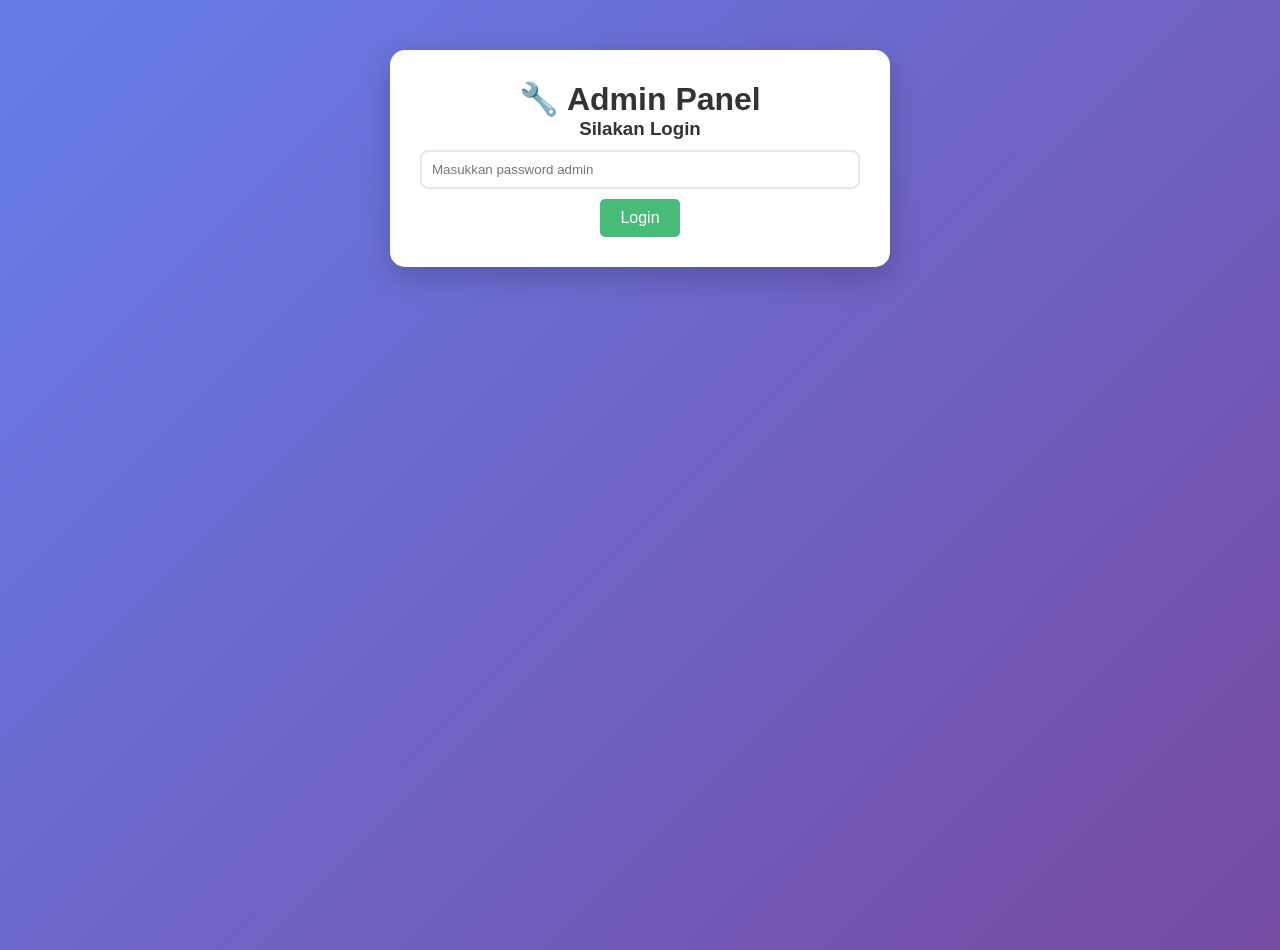
==== admin.html @ fb64f6b4 "admin" ====
<!DOCTYPE html>
<html lang="id">
<head>
    <meta charset="UTF-8">
    <meta name="viewport" content="width=device-width, initial-scale=1.0">
    <title>Admin Panel - Yuji Store</title>
    <link rel="stylesheet" href="style.css">
    <style>
        .admin-container {
            max-width: 500px;
            margin: 50px auto;
            background: white;
            padding: 30px;
            border-radius: 15px;
            box-shadow: 0 10px 30px rgba(0,0,0,0.2);
        }
        .login-form {
            text-align: center;
        }
        .login-form input {
            width: 100%;
            padding: 10px;
            margin: 10px 0;
            border: 2px solid #e2e8f0;
            border-radius: 8px;
        }
        .stock-form {
            margin-top: 20px;
        }
        .stock-item {
            margin: 15px 0;
            padding: 15px;
            background: #f7fafc;
            border-radius: 8px;
        }
        .stock-item label {
            display: inline-block;
            width: 150px;
        }
        .stock-item input {
            width: 80px;
            padding: 8px;
            border: 2px solid #e2e8f0;
            border-radius: 5px;
        }
        .btn-admin {
            background: #48bb78;
            color: white;
            border: none;
            padding: 10px 20px;
            border-radius: 5px;
            cursor: pointer;
            font-size: 1rem;
        }
        .btn-admin:hover {
            background: #38a169;
        }
        .logout {
            float: right;
            background: #e53e3e;
            color: white;
            border: none;
            padding: 5px 15px;
            border-radius: 5px;
            cursor: pointer;
        }
        .logout:hover {
            background: #c53030;
        }
        .back-link {
            display: block;
            margin-top: 20px;
            text-align: center;
        }
    </style>
</head>
<body>
    <div class="admin-container" id="adminContainer">
        <h1 style="text-align:center;">🔧 Admin Panel</h1>
        <div id="loginSection" class="login-form">
            <h3>Silakan Login</h3>
            <input type="password" id="password" placeholder="Masukkan password admin">
            <button class="btn-admin" onclick="login()">Login</button>
        </div>
        <div id="stockSection" style="display:none;">
            <button class="logout" onclick="logout()">Logout</button>
            <h3>Update Stok Produk</h3>
            <div class="stock-form">
                <div class="stock-item">
                    <label>SECRET TUMBAL:</label>
                    <input type="number" id="admin-stock-secret" min="0" value="20">
                    <button class="btn-admin" onclick="updateStock('SECRET TUMBAL', 'admin-stock-secret')">Update</button>
                </div>
                <div class="stock-item">
                    <label>Evolved Enchant Stone:</label>
                    <input type="number" id="admin-stock-stone" min="0" value="20">
                    <button class="btn-admin" onclick="updateStock('Evolved Enchant Stone', 'admin-stock-stone')">Update</button>
                </div>
            </div>
            <div class="back-link">
                <a href="index.html" target="_blank">Kembali ke Toko</a>
            </div>
        </div>
    </div>

    <script>
        // Cek apakah sudah login sebelumnya di session ini
        if (sessionStorage.getItem('adminLoggedIn') === 'true') {
            showStockSection();
        }

        function login() {
            const pwd = document.getElementById('password').value;
            if (pwd === 'yuji25') { // Ganti password sesuai keinginan
                sessionStorage.setItem('adminLoggedIn', 'true');
                showStockSection();
            } else {
                alert('Password salah!');
            }
        }

        function logout() {
            sessionStorage.removeItem('adminLoggedIn');
            document.getElementById('loginSection').style.display = 'block';
            document.getElementById('stockSection').style.display = 'none';
        }

        function showStockSection() {
            document.getElementById('loginSection').style.display = 'none';
            document.getElementById('stockSection').style.display = 'block';
            loadStocksForAdmin();
        }

        // Ambil stok dari localStorage dan tampilkan di input
        function loadStocksForAdmin() {
            const stocks = JSON.parse(localStorage.getItem('productStocks')) || {
                'SECRET TUMBAL': 20,
                'Evolved Enchant Stone': 20
            };
            document.getElementById('admin-stock-secret').value = stocks['SECRET TUMBAL'] || 20;
            document.getElementById('admin-stock-stone').value = stocks['Evolved Enchant Stone'] || 20;
        }

        // Fungsi update stok (sama seperti di script.js)
        function updateStock(productName, inputId) {
            const newStock = parseInt(document.getElementById(inputId).value);
            if (isNaN(newStock) || newStock < 0) {
                alert('Masukkan angka valid');
                return;
            }
            // Ambil stok saat ini dari localStorage
            let stocks = JSON.parse(localStorage.getItem('productStocks')) || {
                'SECRET TUMBAL': 20,
                'Evolved Enchant Stone': 20
            };
            stocks[productName] = newStock;
            localStorage.setItem('productStocks', JSON.stringify(stocks));
            alert(`Stok ${productName} berhasil diupdate menjadi ${newStock}`);
        }

        // Muat stok saat halaman admin dibuka
        loadStocksForAdmin();
    </script>
</body>
</html>
---- style.css ----
* {
    margin: 0;
    padding: 0;
    box-sizing: border-box;
}

body {
    font-family: 'Segoe UI', Tahoma, Geneva, Verdana, sans-serif;
    background: linear-gradient(135deg, #667eea 0%, #764ba2 100%);
    min-height: 100vh;
    color: #333;
}

.container {
    max-width: 1200px;
    margin: 0 auto;
    padding: 20px;
}

.header {
    text-align: center;
    margin-bottom: 40px;
    background: rgba(255, 255, 255, 0.1);
    backdrop-filter: blur(10px);
    border-radius: 20px;
    padding: 30px;
    border: 1px solid rgba(255, 255, 255, 0.2);
    box-shadow: 0 8px 32px 0 rgba(31, 38, 135, 0.37);
    position: relative;
}

.header h1 {
    color: white;
    font-size: 2.5rem;
    margin-bottom: 10px;
    text-shadow: 2px 2px 4px rgba(0, 0, 0, 0.3);
}

.header p {
    color: rgba(255, 255, 255, 0.9);
    font-size: 1.1rem;
}

/* --- STATUS BAR --- */
.status-bar {
    position: absolute;
    top: 15px;
    left: 0;
    right: 0;
    width: 100%;
    display: flex;
    justify-content: space-between;
    align-items: flex-start;
    padding: 0 20px;
    pointer-events: none;
    z-index: 2;
}

.status-center {
    margin-top: -10px;
}

.status-left,
.status-right {
    display: flex;
    align-items: center;
    gap: 10px;
    pointer-events: auto;
}

.status-left {
    justify-content: flex-start;
    flex: 1;
}

.status-center {
    position: absolute;
    left: 50%;
    top: 0;
    transform: translateX(-50%);
    justify-content: center;
    flex: none;
}

.status-right {
    justify-content: flex-end;
    flex: 1;
}

.status-item {
    background: rgba(0, 0, 0, 0.3);
    padding: 5px 10px;
    border-radius: 15px;
    color: white;
    font-size: 0.9rem;
    display: flex;
    align-items: center;
    gap: 5px;
}

/* Style khusus untuk status center (jam dan tanggal) */
.status-center .status-item {
    flex-direction: column;
    text-align: center;
    gap: 2px;
    padding: 8px 12px;
}

#time {
    font-size: 1rem;
    font-weight: bold;
    line-height: 1.2;
}

#date {
    font-size: 0.8rem;
    opacity: 0.9;
    line-height: 1.2;
}

.battery-icon {
    width: 20px;
    height: 10px;
    border: 1px solid white;
    border-radius: 2px;
    position: relative;
    background: rgba(255, 255, 255, 0.2);
}

.battery-icon::after {
    content: '';
    position: absolute;
    right: -3px;
    top: 2px;
    width: 1px;
    height: 4px;
    background: white;
    border-radius: 0 1px 1px 0;
}

.battery-fill {
    height: 100%;
    border-radius: 1px;
    background: white;
    transition: width 0.3s ease;
}

.charging-icon {
    font-size: 0.7rem;
    margin-left: 3px;
}

/* --- END STATUS BAR --- */

.services-grid {
    display: grid;
    grid-template-columns: repeat(auto-fit, minmax(300px, 1fr));
    gap: 25px;
    margin-bottom: 40px;
}

.service-card {
    background: rgba(255, 255, 255, 0.95);
    border-radius: 15px;
    padding: 25px;
    box-shadow: 0 10px 30px rgba(0, 0, 0, 0.2);
    transition: all 0.3s ease;
    border: 1px solid rgba(255, 255, 255, 0.3);
}

.service-card:hover {
    transform: translateY(-5px);
    box-shadow: 0 15px 40px rgba(0, 0, 0, 0.3);
}

.service-card h3 {
    color: #4a5568;
    font-size: 1.4rem;
    margin-bottom: 15px;
    display: flex;
    align-items: center;
    gap: 10px;
}

.service-card .icon {
    width: 30px;
    height: 30px;
    background: linear-gradient(135deg, #667eea, #764ba2);
    border-radius: 50%;
    display: flex;
    align-items: center;
    justify-content: center;
    color: white;
    font-weight: bold;
}

.service-card p {
    color: #666;
    margin-bottom: 15px;
    line-height: 1.6;
}

.service-card .price {
    font-size: 1.3rem;
    font-weight: bold;
    color: #2d3748;
    margin-bottom: 15px;
}

.btn {
    background: linear-gradient(135deg, #667eea, #764ba2);
    color: white;
    border: none;
    padding: 12px 25px;
    border-radius: 8px;
    cursor: pointer;
    font-size: 1rem;
    font-weight: 600;
    transition: all 0.3s ease;
    width: 100%;
}

.btn:hover {
    transform: translateY(-2px);
    box-shadow: 0 5px 15px rgba(102, 126, 234, 0.4);
}

.btn:disabled {
    opacity: 0.6;
    cursor: not-allowed;
    transform: none;
}

.payment-info {
    background: rgba(255, 255, 255, 0.95);
    border-radius: 15px;
    padding: 30px;
    margin-bottom: 30px;
    box-shadow: 0 10px 30px rgba(0, 0, 0, 0.2);
}

.payment-info h2 {
    color: #4a5568;
    margin-bottom: 20px;
    text-align: center;
}

.payment-methods {
    display: grid;
    grid-template-columns: repeat(auto-fit, minmax(200px, 1fr));
    gap: 15px;
}

.payment-method {
    background: #f7fafc;
    padding: 15px;
    border-radius: 8px;
    text-align: center;
    border: 2px solid #e2e8f0;
    transition: all 0.3s ease;
    cursor: pointer;
}

.payment-method:hover {
    border-color: #667eea;
    background: #edf2f7;
}

.payment-method.selected {
    border-color: #667eea;
    background: #e6fffa;
}

.payment-method strong {
    display: block;
    color: #2d3748;
    margin-bottom: 5px;
}

.footer {
    text-align: center;
    background: rgba(255, 255, 255, 0.1);
    backdrop-filter: blur(10px);
    border-radius: 15px;
    padding: 25px;
    border: 1px solid rgba(255, 255, 255, 0.2);
}

.footer p {
    color: rgba(255, 255, 255, 0.9);
    margin-bottom: 10px;
}

.contact-info {
    display: flex;
    justify-content: center;
    gap: 30px;
    flex-wrap: wrap;
    margin-top: 15px;
}

.contact-item {
    display: flex;
    align-items: center;
    gap: 8px;
    color: rgba(255, 255, 255, 0.9);
}

/* Modal */
.modal {
    display: none;
    position: fixed;
    z-index: 1000;
    left: 0;
    top: 0;
    width: 100%;
    height: 100%;
    background-color: rgba(0, 0, 0, 0.5);
    backdrop-filter: blur(5px);
}

.modal-content {
    background-color: white;
    margin: 5% auto;
    padding: 30px;
    border-radius: 15px;
    width: 90%;
    max-width: 600px;
    box-shadow: 0 20px 50px rgba(0, 0, 0, 0.3);
    max-height: 90vh;
    overflow-y: auto;
}

.close {
    color: #aaa;
    float: right;
    font-size: 28px;
    font-weight: bold;
    cursor: pointer;
}

.close:hover {
    color: #000;
}

.order-form {
    margin-top: 20px;
}

.form-group {
    margin-bottom: 15px;
}

.form-group label {
    display: block;
    margin-bottom: 5px;
    font-weight: 600;
    color: #4a5568;
}

.form-group input,
.form-group select,
.form-group textarea {
    width: 100%;
    padding: 10px;
    border: 2px solid #e2e8f0;
    border-radius: 8px;
    font-size: 1rem;
    transition: border-color 0.3s ease;
}

.form-group input:focus,
.form-group select:focus,
.form-group textarea:focus {
    outline: none;
    border-color: #667eea;
}

.payment-section {
    margin-top: 20px;
    padding: 20px;
    background: #f8f9fa;
    border-radius: 10px;
}

.payment-gateway {
    display: none;
    margin-top: 20px;
    padding: 20px;
    background: #e8f5e8;
    border-radius: 10px;
    border: 2px solid #48bb78;
}

.qr-code {
    text-align: center;
    margin: 20px 0;
}

.qr-code img {
    max-width: 200px;
    height: auto;
    border: 2px solid #ddd;
    border-radius: 10px;
}

.payment-instructions {
    background: #fff3cd;
    padding: 15px;
    border-radius: 8px;
    margin: 15px 0;
    border-left: 4px solid #ffc107;
}

.payment-instructions h4 {
    color: #856404;
    margin-bottom: 10px;
}

.payment-instructions ol {
    color: #856404;
    padding-left: 20px;
}

.payment-instructions li {
    margin-bottom: 5px;
}

.amount-display {
    font-size: 1.5rem;
    font-weight: bold;
    color: #2d3748;
    text-align: center;
    margin: 15px 0;
    padding: 15px;
    background: white;
    border-radius: 8px;
    border: 2px dashed #667eea;
}

.timer {
    text-align: center;
    font-size: 1.2rem;
    color: #e53e3e;
    margin: 10px 0;
}

.copy-btn {
    background: #48bb78;
    color: white;
    border: none;
    padding: 8px 15px;
    border-radius: 5px;
    cursor: pointer;
    font-size: 0.9rem;
    margin-left: 10px;
}

.copy-btn:hover {
    background: #38a169;
}

.status-indicator {
    display: inline-block;
    width: 10px;
    height: 10px;
    background: #48bb78;
    border-radius: 50%;
    margin-right: 8px;
    animation: pulse 2s infinite;
}

@keyframes pulse {
    0% { opacity: 1; }
    50% { opacity: 0.5; }
    100% { opacity: 1; }
}

.loading {
    display: inline-block;
    width: 20px;
    height: 20px;
    border: 3px solid #f3f3f3;
    border-top: 3px solid #667eea;
    border-radius: 50%;
    animation: spin 1s linear infinite;
}

@keyframes spin {
    0% { transform: rotate(0deg); }
    100% { transform: rotate(360deg); }
}

/* Notifikasi */
.notification {
    position: fixed;
    top: 20px;
    right: 20px;
    background: #48bb78;
    color: white;
    padding: 15px 20px;
    border-radius: 8px;
    box-shadow: 0 4px 12px rgba(0, 0, 0, 0.2);
    z-index: 10000;
    transform: translateX(100%);
    transition: transform 0.3s ease;
}

.notification.show {
    transform: translateX(0);
}

.notification.error {
    background: #e53e3e;
}

/* Grid untuk opsi jumlah (kotak-kotak) */
.stone-options-grid {
    display: grid;
    grid-template-columns: repeat(auto-fit, minmax(100px, 1fr));
    gap: 15px;
    margin: 15px 0;
}

.stone-option {
    background: #f7fafc;
    border: 2px solid #e2e8f0;
    border-radius: 12px;
    padding: 15px 10px;
    text-align: center;
    cursor: pointer;
    transition: all 0.2s ease;
    box-shadow: 0 2px 5px rgba(0,0,0,0.05);
}

.stone-option:hover {
    transform: translateY(-3px);
    box-shadow: 0 5px 15px rgba(102, 126, 234, 0.2);
    border-color: #667eea;
}

.stone-option.selected {
    background: linear-gradient(135deg, #667eea 0%, #764ba2 100%);
    border-color: #5a67d8;
    color: white;
}

.stone-option.selected .stone-price {
    color: rgba(255,255,255,0.9);
}

.stone-qty {
    font-size: 1.5rem;
    font-weight: bold;
    line-height: 1.2;
}

.stone-price {
    font-size: 1rem;
    color: #4a5568;
    margin-top: 5px;
}

.stone-option.selected .stone-qty,
.stone-option.selected .stone-price {
    color: white;
}

/* Responsive Design */
@media (min-width: 1024px) {
    .status-bar {
        top: 20px;
        padding: 0 30px;
    }
    
    .status-item {
        font-size: 1rem;
        padding: 8px 14px;
        border-radius: 18px;
    }

    .status-center .status-item {
        padding: 12px 20px;
        min-width: 140px;
    }

    #time {
        font-size: 1.3rem;
        font-weight: 600;
        margin-bottom: 2px;
    }

    #date {
        font-size: 0.9rem;
        opacity: 0.85;
    }
    
    .battery-icon {
        width: 24px;
        height: 12px;
    }
    
    .header {
        padding: 70px 40px 40px 40px;
    }
    
    .header h1 {
        margin-top: 10px;
        font-size: 3rem;
    }
    
    .header p {
        font-size: 1.2rem;
    }
}

@media (min-width: 769px) and (max-width: 1023px) {
    .status-bar {
        top: 18px;
        padding: 0 25px;
    }
    
    .status-item {
        font-size: 0.95rem;
        padding: 6px 12px;
    }

    .status-center .status-item {
        padding: 10px 16px;
        min-width: 120px;
    }

    #time {
        font-size: 1.1rem;
        font-weight: 600;
    }

    #date {
        font-size: 0.85rem;
    }
    
    .battery-icon {
        width: 22px;
        height: 11px;
    }
    
    .header {
        padding: 60px 30px 35px 30px;
    }
    
    .header h1 {
        font-size: 2.7rem;
    }
}

@media (max-width: 768px) {
    .container {
        padding: 15px;
    }
    
    .header {
        padding: 50px 20px 30px 20px;
    }
    
    .header h1 {
        font-size: 2rem;
        margin-top: 20px;
    }
    
    .services-grid {
        grid-template-columns: 1fr;
        gap: 20px;
    }
    
    .service-card {
        padding: 20px;
    }
    
    .status-bar {
        top: 15px;
        padding: 0 15px;
    }
    
    .status-item {
        font-size: 0.8rem;
        padding: 4px 8px;
    }

    .status-center .status-item {
        padding: 6px 10px;
    }

    #time {
        font-size: 0.9rem;
    }

    #date {
        font-size: 0.7rem;
    }
    
    .battery-icon {
        width: 18px;
        height: 9px;
    }
    
    .contact-info {
        flex-direction: column;
        gap: 15px;
    }

    .stone-options-grid {
        grid-template-columns: repeat(2, 1fr);
    }
}

@media (max-width: 480px) {
    .header {
        padding: 55px 15px 25px 15px;
    }
    
    .header h1 {
        font-size: 1.8rem;
    }
    
    .service-card {
        padding: 15px;
    }
    
    .service-card h3 {
        font-size: 1.2rem;
    }
    
    .status-bar {
        padding: 0 10px;
    }
    
    .status-item {
        font-size: 0.7rem;
        padding: 3px 6px;
    }

    .status-center .status-item {
        padding: 5px 8px;
    }

    #time {
        font-size: 0.8rem;
    }

    #date {
        font-size: 0.6rem;
    }
    
    .battery-icon {
        width: 16px;
        height: 8px;
    }
    
    .modal-content {
        padding: 20px;
        margin: 10% auto;
    }
    
    .payment-methods {
        grid-template-columns: 1fr;
    }

    .stone-options-grid {
        grid-template-columns: 1fr;
    }

    /* Tombol admin (link menuju admin.html) */
.admin-link {
    position: fixed;
    bottom: 20px;
    left: 20px;
    background: linear-gradient(135deg, #667eea, #764ba2);
    color: white;
    padding: 12px 25px;
    border-radius: 50px;
    text-decoration: none;
    font-size: 1rem;
    font-weight: 600;
    z-index: 999;
    box-shadow: 0 4px 15px rgba(102, 126, 234, 0.4);
    transition: all 0.3s ease;
    border: none;
    cursor: pointer;
    display: inline-flex;
    align-items: center;
    gap: 8px;
    backdrop-filter: blur(5px);
    border: 1px solid rgba(255, 255, 255, 0.2);
}

.admin-link:hover {
    transform: translateY(-3px);
    box-shadow: 0 8px 25px rgba(102, 126, 234, 0.6);
    background: linear-gradient(135deg, #5a67d8, #6b46a0);
}

.admin-link:active {
    transform: translateY(0);
    box-shadow: 0 2px 10px rgba(102, 126, 234, 0.4);
}
}
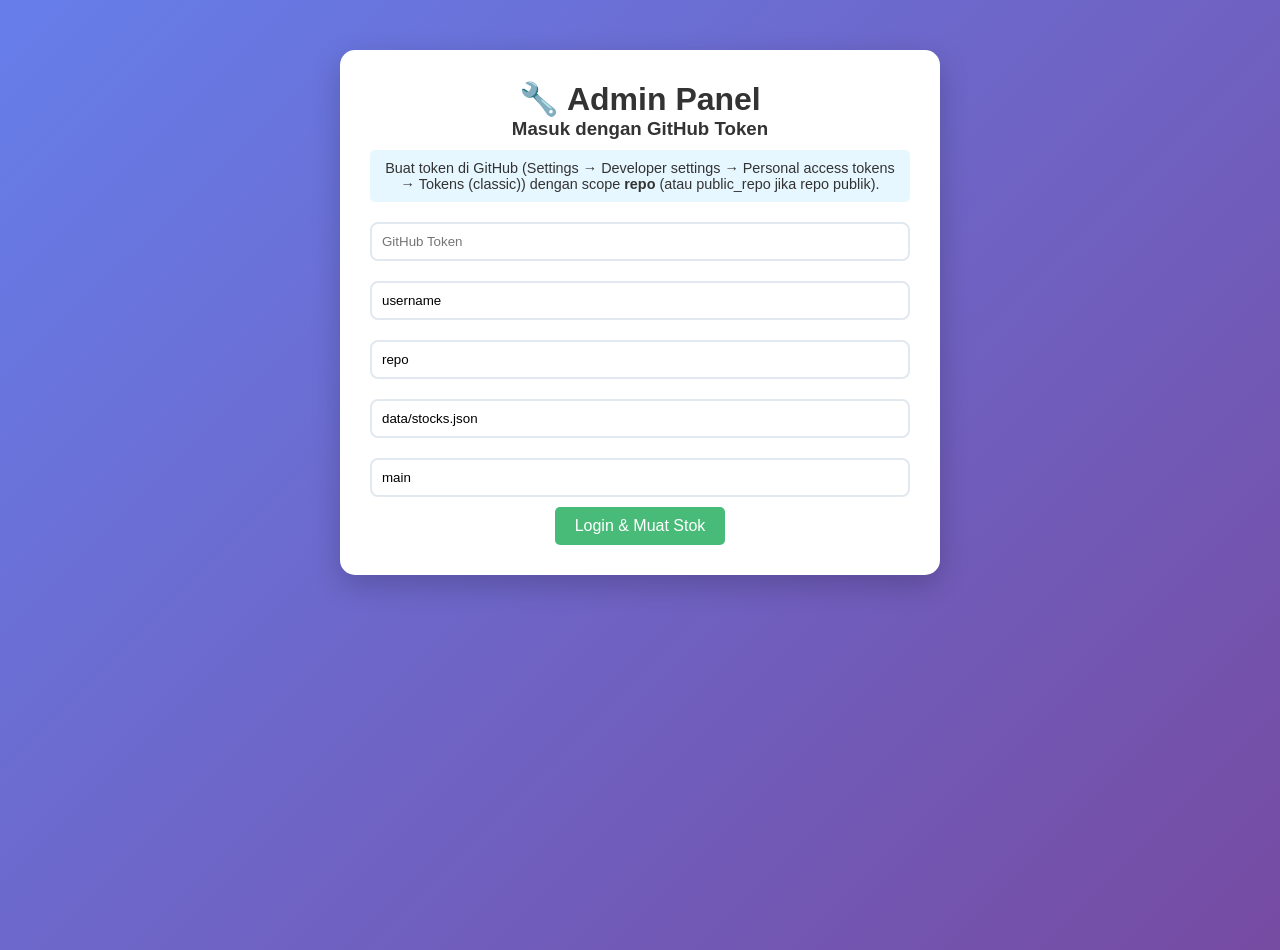
==== commit 55d77747: "admin.html" ====
--- a/admin.html
+++ b/admin.html
@@ -6,82 +6,37 @@
     <title>Admin Panel - Yuji Store</title>
     <link rel="stylesheet" href="style.css">
     <style>
-        .admin-container {
-            max-width: 500px;
-            margin: 50px auto;
-            background: white;
-            padding: 30px;
-            border-radius: 15px;
-            box-shadow: 0 10px 30px rgba(0,0,0,0.2);
-        }
-        .login-form {
-            text-align: center;
-        }
-        .login-form input {
-            width: 100%;
-            padding: 10px;
-            margin: 10px 0;
-            border: 2px solid #e2e8f0;
-            border-radius: 8px;
-        }
-        .stock-form {
-            margin-top: 20px;
-        }
-        .stock-item {
-            margin: 15px 0;
-            padding: 15px;
-            background: #f7fafc;
-            border-radius: 8px;
-        }
-        .stock-item label {
-            display: inline-block;
-            width: 150px;
-        }
-        .stock-item input {
-            width: 80px;
-            padding: 8px;
-            border: 2px solid #e2e8f0;
-            border-radius: 5px;
-        }
-        .btn-admin {
-            background: #48bb78;
-            color: white;
-            border: none;
-            padding: 10px 20px;
-            border-radius: 5px;
-            cursor: pointer;
-            font-size: 1rem;
-        }
-        .btn-admin:hover {
-            background: #38a169;
-        }
-        .logout {
-            float: right;
-            background: #e53e3e;
-            color: white;
-            border: none;
-            padding: 5px 15px;
-            border-radius: 5px;
-            cursor: pointer;
-        }
-        .logout:hover {
-            background: #c53030;
-        }
-        .back-link {
-            display: block;
-            margin-top: 20px;
-            text-align: center;
-        }
+        .admin-container { max-width: 600px; margin: 50px auto; background: white; padding: 30px; border-radius: 15px; box-shadow: 0 10px 30px rgba(0,0,0,0.2); }
+        .login-form { text-align: center; }
+        .login-form input, .login-form textarea { width: 100%; padding: 10px; margin: 10px 0; border: 2px solid #e2e8f0; border-radius: 8px; }
+        .stock-item { margin: 15px 0; padding: 15px; background: #f7fafc; border-radius: 8px; }
+        .stock-item label { display: inline-block; width: 150px; }
+        .stock-item input { width: 80px; padding: 8px; border: 2px solid #e2e8f0; border-radius: 5px; }
+        .btn-admin { background: #48bb78; color: white; border: none; padding: 10px 20px; border-radius: 5px; cursor: pointer; font-size: 1rem; }
+        .btn-admin:hover { background: #38a169; }
+        .logout { float: right; background: #e53e3e; color: white; border: none; padding: 5px 15px; border-radius: 5px; cursor: pointer; }
+        .info { background: #e6f7ff; padding: 10px; border-radius: 5px; margin: 10px 0; font-size: 0.9rem; }
     </style>
 </head>
 <body>
-    <div class="admin-container" id="adminContainer">
+    <div class="admin-container">
         <h1 style="text-align:center;">🔧 Admin Panel</h1>
+        
+        <!-- Bagian Login -->
         <div id="loginSection" class="login-form">
-            <h3>Silakan Login</h3>
-            <input type="password" id="password" placeholder="Masukkan password admin">
-            <button class="btn-admin" onclick="login()">Login</button>
+            <h3>Masuk dengan GitHub Token</h3>
+            <p class="info">
+                Buat token di GitHub (Settings → Developer settings → Personal access tokens → Tokens (classic)) dengan scope <strong>repo</strong> (atau public_repo jika repo publik).
+            </p>
+            <input type="text" id="githubToken" placeholder="GitHub Token" required>
+            <input type="text" id="repoOwner" placeholder="Owner (username)" value="username" required>
+            <input type="text" id="repoName" placeholder="Nama Repository" value="repo" required>
+            <input type="text" id="filePath" placeholder="Path file (misal: data/stocks.json)" value="data/stocks.json" required>
+            <input type="text" id="branch" placeholder="Branch (misal: main)" value="main" required>
+            <button class="btn-admin" onclick="loginWithToken()">Login & Muat Stok</button>
         </div>
+
+        <!-- Bagian Kelola Stok (setelah login) -->
         <div id="stockSection" style="display:none;">
             <button class="logout" onclick="logout()">Logout</button>
             <h3>Update Stok Produk</h3>
@@ -89,14 +44,15 @@
                 <div class="stock-item">
                     <label>SECRET TUMBAL:</label>
                     <input type="number" id="admin-stock-secret" min="0" value="20">
-                    <button class="btn-admin" onclick="updateStock('SECRET TUMBAL', 'admin-stock-secret')">Update</button>
+                    <button class="btn-admin" onclick="updateStock('SECRET TUMBAL')">Update</button>
                 </div>
                 <div class="stock-item">
                     <label>Evolved Enchant Stone:</label>
                     <input type="number" id="admin-stock-stone" min="0" value="20">
-                    <button class="btn-admin" onclick="updateStock('Evolved Enchant Stone', 'admin-stock-stone')">Update</button>
+                    <button class="btn-admin" onclick="updateStock('Evolved Enchant Stone')">Update</button>
                 </div>
             </div>
+            <div id="statusMessage" style="margin-top:20px; text-align:center;"></div>
             <div class="back-link">
                 <a href="index.html" target="_blank">Kembali ke Toko</a>
             </div>
@@ -104,62 +60,108 @@
     </div>
 
     <script>
-        // Cek apakah sudah login sebelumnya di session ini
-        if (sessionStorage.getItem('adminLoggedIn') === 'true') {
-            showStockSection();
-        }
+        // Variabel konfigurasi
+        let config = {};
 
-        function login() {
-            const pwd = document.getElementById('password').value;
-            if (pwd === 'yuji25') { // Ganti password sesuai keinginan
-                sessionStorage.setItem('adminLoggedIn', 'true');
-                showStockSection();
-            } else {
-                alert('Password salah!');
+        function loginWithToken() {
+            const token = document.getElementById('githubToken').value.trim();
+            const owner = document.getElementById('repoOwner').value.trim();
+            const repo = document.getElementById('repoName').value.trim();
+            const path = document.getElementById('filePath').value.trim();
+            const branch = document.getElementById('branch').value.trim();
+
+            if (!token || !owner || !repo || !path || !branch) {
+                alert('Semua field harus diisi!');
+                return;
             }
+
+            config = { token, owner, repo, path, branch };
+
+            // Ambil file dari GitHub untuk mendapatkan konten dan SHA
+            fetch(`https://api.github.com/repos/${owner}/${repo}/contents/${path}?ref=${branch}`, {
+                headers: { 'Authorization': `token ${token}` }
+            })
+            .then(res => {
+                if (!res.ok) throw new Error('Token tidak valid atau file tidak ditemukan');
+                return res.json();
+            })
+            .then(data => {
+                // Decode konten dari base64
+                const content = atob(data.content);
+                const stocks = JSON.parse(content);
+                document.getElementById('admin-stock-secret').value = stocks['SECRET TUMBAL'] || 20;
+                document.getElementById('admin-stock-stone').value = stocks['Evolved Enchant Stone'] || 20;
+
+                // Simpan SHA untuk update
+                config.sha = data.sha;
+
+                // Tampilkan panel stok
+                document.getElementById('loginSection').style.display = 'none';
+                document.getElementById('stockSection').style.display = 'block';
+                document.getElementById('statusMessage').innerHTML = '';
+            })
+            .catch(err => {
+                alert('Gagal login: ' + err.message);
+            });
         }
 
         function logout() {
-            sessionStorage.removeItem('adminLoggedIn');
+            config = {};
             document.getElementById('loginSection').style.display = 'block';
             document.getElementById('stockSection').style.display = 'none';
         }
 
-        function showStockSection() {
-            document.getElementById('loginSection').style.display = 'none';
-            document.getElementById('stockSection').style.display = 'block';
-            loadStocksForAdmin();
-        }
+        function updateStock(productName) {
+            if (!config.sha) {
+                alert('Silakan login ulang');
+                return;
+            }
 
-        // Ambil stok dari localStorage dan tampilkan di input
-        function loadStocksForAdmin() {
-            const stocks = JSON.parse(localStorage.getItem('productStocks')) || {
-                'SECRET TUMBAL': 20,
-                'Evolved Enchant Stone': 20
-            };
-            document.getElementById('admin-stock-secret').value = stocks['SECRET TUMBAL'] || 20;
-            document.getElementById('admin-stock-stone').value = stocks['Evolved Enchant Stone'] || 20;
-        }
+            // Ambil nilai dari kedua input
+            const newSecret = parseInt(document.getElementById('admin-stock-secret').value);
+            const newStone = parseInt(document.getElementById('admin-stock-stone').value);
 
-        // Fungsi update stok (sama seperti di script.js)
-        function updateStock(productName, inputId) {
-            const newStock = parseInt(document.getElementById(inputId).value);
-            if (isNaN(newStock) || newStock < 0) {
+            if (isNaN(newSecret) || newSecret < 0 || isNaN(newStone) || newStone < 0) {
                 alert('Masukkan angka valid');
                 return;
             }
-            // Ambil stok saat ini dari localStorage
-            let stocks = JSON.parse(localStorage.getItem('productStocks')) || {
-                'SECRET TUMBAL': 20,
-                'Evolved Enchant Stone': 20
+
+            const updatedStocks = {
+                'SECRET TUMBAL': newSecret,
+                'Evolved Enchant Stone': newStone
             };
-            stocks[productName] = newStock;
-            localStorage.setItem('productStocks', JSON.stringify(stocks));
-            alert(`Stok ${productName} berhasil diupdate menjadi ${newStock}`);
+
+            // Encode ke base64
+            const content = btoa(JSON.stringify(updatedStocks, null, 2));
+
+            // Kirim PUT request ke GitHub API
+            fetch(`https://api.github.com/repos/${config.owner}/${config.repo}/contents/${config.path}`, {
+                method: 'PUT',
+                headers: {
+                    'Authorization': `token ${config.token}`,
+                    'Content-Type': 'application/json'
+                },
+                body: JSON.stringify({
+                    message: `Update stok via admin (${productName})`,
+                    content: content,
+                    sha: config.sha,
+                    branch: config.branch
+                })
+            })
+            .then(res => {
+                if (!res.ok) throw new Error('Gagal update');
+                return res.json();
+            })
+            .then(data => {
+                // Update SHA untuk commit berikutnya
+                config.sha = data.content.sha;
+                document.getElementById('statusMessage').innerHTML = '<span style="color:green;">✅ Stok berhasil diupdate!</span>';
+                setTimeout(() => document.getElementById('statusMessage').innerHTML = '', 3000);
+            })
+            .catch(err => {
+                document.getElementById('statusMessage').innerHTML = `<span style="color:red;">❌ Error: ${err.message}</span>`;
+            });
         }
-
-        // Muat stok saat halaman admin dibuka
-        loadStocksForAdmin();
     </script>
 </body>
 </html>
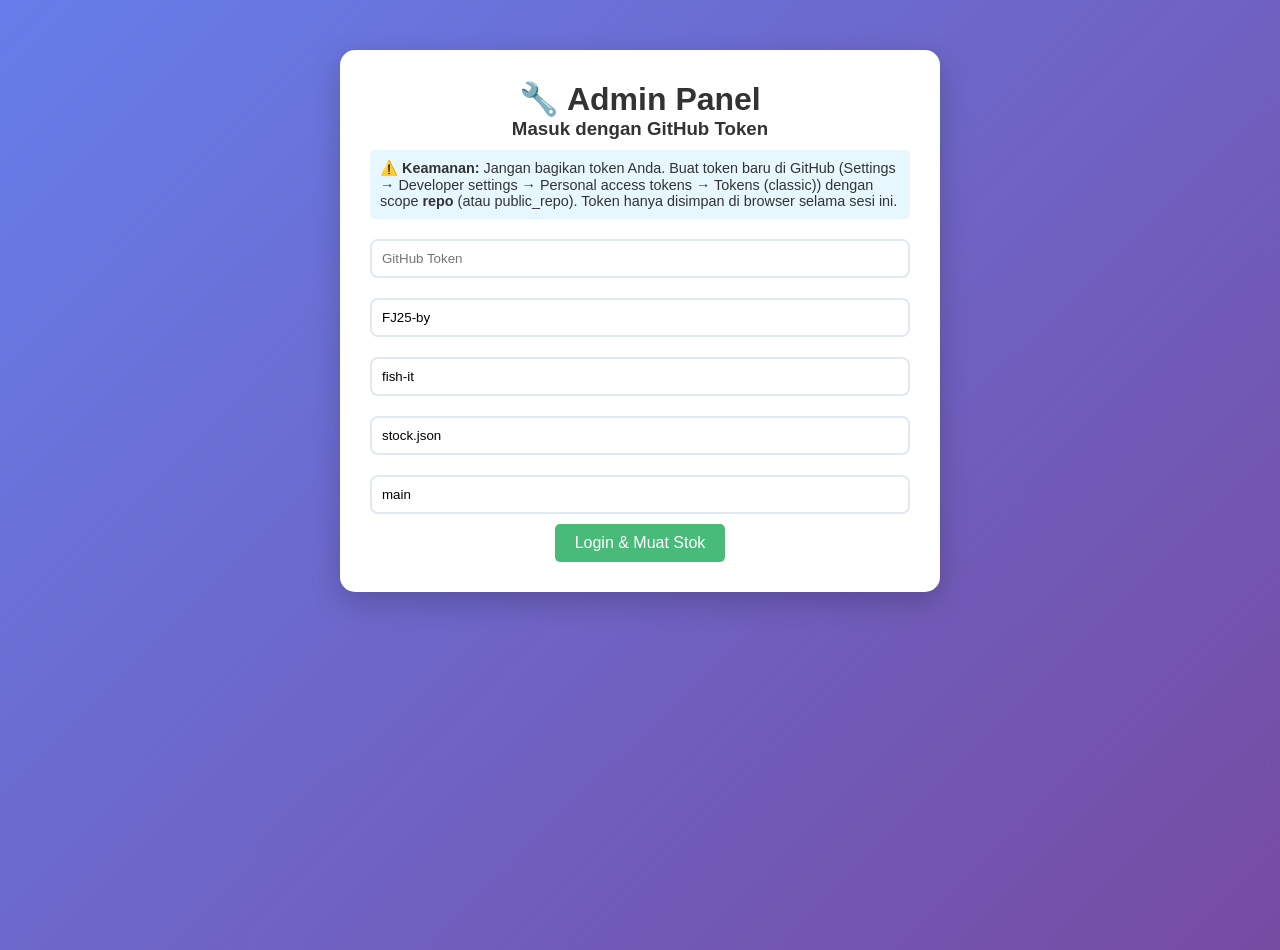
==== commit c2311696: "admin.html" ====
--- a/admin.html
+++ b/admin.html
@@ -15,28 +15,26 @@
         .btn-admin { background: #48bb78; color: white; border: none; padding: 10px 20px; border-radius: 5px; cursor: pointer; font-size: 1rem; }
         .btn-admin:hover { background: #38a169; }
         .logout { float: right; background: #e53e3e; color: white; border: none; padding: 5px 15px; border-radius: 5px; cursor: pointer; }
-        .info { background: #e6f7ff; padding: 10px; border-radius: 5px; margin: 10px 0; font-size: 0.9rem; }
+        .info { background: #e6f7ff; padding: 10px; border-radius: 5px; margin: 10px 0; font-size: 0.9rem; text-align: left; }
     </style>
 </head>
 <body>
     <div class="admin-container">
         <h1 style="text-align:center;">🔧 Admin Panel</h1>
         
-        <!-- Bagian Login -->
         <div id="loginSection" class="login-form">
             <h3>Masuk dengan GitHub Token</h3>
-            <p class="info">
-                Buat token di GitHub (Settings → Developer settings → Personal access tokens → Tokens (classic)) dengan scope <strong>repo</strong> (atau public_repo jika repo publik).
-            </p>
+            <div class="info">
+                <strong>⚠️ Keamanan:</strong> Jangan bagikan token Anda. Buat token baru di GitHub (Settings → Developer settings → Personal access tokens → Tokens (classic)) dengan scope <strong>repo</strong> (atau public_repo). Token hanya disimpan di browser selama sesi ini.
+            </div>
             <input type="text" id="githubToken" placeholder="GitHub Token" required>
-            <input type="text" id="repoOwner" placeholder="Owner (username)" value="username" required>
-            <input type="text" id="repoName" placeholder="Nama Repository" value="repo" required>
-            <input type="text" id="filePath" placeholder="Path file (misal: data/stocks.json)" value="data/stocks.json" required>
+            <input type="text" id="repoOwner" placeholder="Owner (username)" value="FJ25-by" required>
+            <input type="text" id="repoName" placeholder="Nama Repository" value="fish-it" required>
+            <input type="text" id="filePath" placeholder="Path file (misal: stock.json)" value="stock.json" required>
             <input type="text" id="branch" placeholder="Branch (misal: main)" value="main" required>
             <button class="btn-admin" onclick="loginWithToken()">Login & Muat Stok</button>
         </div>
 
-        <!-- Bagian Kelola Stok (setelah login) -->
         <div id="stockSection" style="display:none;">
             <button class="logout" onclick="logout()">Logout</button>
             <h3>Update Stok Produk</h3>
@@ -77,7 +75,6 @@
 
             config = { token, owner, repo, path, branch };
 
-            // Ambil file dari GitHub untuk mendapatkan konten dan SHA
             fetch(`https://api.github.com/repos/${owner}/${repo}/contents/${path}?ref=${branch}`, {
                 headers: { 'Authorization': `token ${token}` }
             })
@@ -86,16 +83,12 @@
                 return res.json();
             })
             .then(data => {
-                // Decode konten dari base64
                 const content = atob(data.content);
                 const stocks = JSON.parse(content);
                 document.getElementById('admin-stock-secret').value = stocks['SECRET TUMBAL'] || 20;
                 document.getElementById('admin-stock-stone').value = stocks['Evolved Enchant Stone'] || 20;
 
-                // Simpan SHA untuk update
                 config.sha = data.sha;
-
-                // Tampilkan panel stok
                 document.getElementById('loginSection').style.display = 'none';
                 document.getElementById('stockSection').style.display = 'block';
                 document.getElementById('statusMessage').innerHTML = '';
@@ -117,7 +110,6 @@
                 return;
             }
 
-            // Ambil nilai dari kedua input
             const newSecret = parseInt(document.getElementById('admin-stock-secret').value);
             const newStone = parseInt(document.getElementById('admin-stock-stone').value);
 
@@ -131,10 +123,8 @@
                 'Evolved Enchant Stone': newStone
             };
 
-            // Encode ke base64
             const content = btoa(JSON.stringify(updatedStocks, null, 2));
 
-            // Kirim PUT request ke GitHub API
             fetch(`https://api.github.com/repos/${config.owner}/${config.repo}/contents/${config.path}`, {
                 method: 'PUT',
                 headers: {
@@ -153,7 +143,6 @@
                 return res.json();
             })
             .then(data => {
-                // Update SHA untuk commit berikutnya
                 config.sha = data.content.sha;
                 document.getElementById('statusMessage').innerHTML = '<span style="color:green;">✅ Stok berhasil diupdate!</span>';
                 setTimeout(() => document.getElementById('statusMessage').innerHTML = '', 3000);
--- a/style.css
+++ b/style.css
@@ -1,3 +1,4 @@
+/* ================== GLOBAL STYLE ================== */
 * {
     margin: 0;
     padding: 0;
@@ -41,7 +42,7 @@
     font-size: 1.1rem;
 }
 
-/* --- STATUS BAR --- */
+/* Status Bar */
 .status-bar {
     position: absolute;
     top: 15px;
@@ -69,8 +70,8 @@
 }
 
 .status-left {
+    flex: 1;
     justify-content: flex-start;
-    flex: 1;
 }
 
 .status-center {
@@ -83,8 +84,8 @@
 }
 
 .status-right {
+    flex: 1;
     justify-content: flex-end;
-    flex: 1;
 }
 
 .status-item {
@@ -98,7 +99,6 @@
     gap: 5px;
 }
 
-/* Style khusus untuk status center (jam dan tanggal) */
 .status-center .status-item {
     flex-direction: column;
     text-align: center;
@@ -109,13 +109,11 @@
 #time {
     font-size: 1rem;
     font-weight: bold;
-    line-height: 1.2;
 }
 
 #date {
     font-size: 0.8rem;
     opacity: 0.9;
-    line-height: 1.2;
 }
 
 .battery-icon {
@@ -150,8 +148,7 @@
     margin-left: 3px;
 }
 
-/* --- END STATUS BAR --- */
-
+/* Service Cards */
 .services-grid {
     display: grid;
     grid-template-columns: repeat(auto-fit, minmax(300px, 1fr));
@@ -231,6 +228,7 @@
     transform: none;
 }
 
+/* Payment Info */
 .payment-info {
     background: rgba(255, 255, 255, 0.95);
     border-radius: 15px;
@@ -277,6 +275,7 @@
     margin-bottom: 5px;
 }
 
+/* Footer */
 .footer {
     text-align: center;
     background: rgba(255, 255, 255, 0.1);
@@ -343,6 +342,7 @@
     color: #000;
 }
 
+/* Form */
 .order-form {
     margin-top: 20px;
 }
@@ -376,13 +376,7 @@
     border-color: #667eea;
 }
 
-.payment-section {
-    margin-top: 20px;
-    padding: 20px;
-    background: #f8f9fa;
-    border-radius: 10px;
-}
-
+/* Payment Gateway */
 .payment-gateway {
     display: none;
     margin-top: 20px;
@@ -460,6 +454,7 @@
     background: #38a169;
 }
 
+/* Status Indicator */
 .status-indicator {
     display: inline-block;
     width: 10px;
@@ -476,6 +471,7 @@
     100% { opacity: 1; }
 }
 
+/* Loading */
 .loading {
     display: inline-block;
     width: 20px;
@@ -491,7 +487,7 @@
     100% { transform: rotate(360deg); }
 }
 
-/* Notifikasi */
+/* Notification */
 .notification {
     position: fixed;
     top: 20px;
@@ -514,7 +510,7 @@
     background: #e53e3e;
 }
 
-/* Grid untuk opsi jumlah (kotak-kotak) */
+/* Stone Options Grid */
 .stone-options-grid {
     display: grid;
     grid-template-columns: repeat(auto-fit, minmax(100px, 1fr));
@@ -530,7 +526,7 @@
     text-align: center;
     cursor: pointer;
     transition: all 0.2s ease;
-    box-shadow: 0 2px 5px rgba(0,0,0,0.05);
+    box-shadow: 0 2px 5px rgba(0, 0, 0, 0.05);
 }
 
 .stone-option:hover {
@@ -546,7 +542,7 @@
 }
 
 .stone-option.selected .stone-price {
-    color: rgba(255,255,255,0.9);
+    color: rgba(255, 255, 255, 0.9);
 }
 
 .stone-qty {
@@ -566,210 +562,7 @@
     color: white;
 }
 
-/* Responsive Design */
-@media (min-width: 1024px) {
-    .status-bar {
-        top: 20px;
-        padding: 0 30px;
-    }
-    
-    .status-item {
-        font-size: 1rem;
-        padding: 8px 14px;
-        border-radius: 18px;
-    }
-
-    .status-center .status-item {
-        padding: 12px 20px;
-        min-width: 140px;
-    }
-
-    #time {
-        font-size: 1.3rem;
-        font-weight: 600;
-        margin-bottom: 2px;
-    }
-
-    #date {
-        font-size: 0.9rem;
-        opacity: 0.85;
-    }
-    
-    .battery-icon {
-        width: 24px;
-        height: 12px;
-    }
-    
-    .header {
-        padding: 70px 40px 40px 40px;
-    }
-    
-    .header h1 {
-        margin-top: 10px;
-        font-size: 3rem;
-    }
-    
-    .header p {
-        font-size: 1.2rem;
-    }
-}
-
-@media (min-width: 769px) and (max-width: 1023px) {
-    .status-bar {
-        top: 18px;
-        padding: 0 25px;
-    }
-    
-    .status-item {
-        font-size: 0.95rem;
-        padding: 6px 12px;
-    }
-
-    .status-center .status-item {
-        padding: 10px 16px;
-        min-width: 120px;
-    }
-
-    #time {
-        font-size: 1.1rem;
-        font-weight: 600;
-    }
-
-    #date {
-        font-size: 0.85rem;
-    }
-    
-    .battery-icon {
-        width: 22px;
-        height: 11px;
-    }
-    
-    .header {
-        padding: 60px 30px 35px 30px;
-    }
-    
-    .header h1 {
-        font-size: 2.7rem;
-    }
-}
-
-@media (max-width: 768px) {
-    .container {
-        padding: 15px;
-    }
-    
-    .header {
-        padding: 50px 20px 30px 20px;
-    }
-    
-    .header h1 {
-        font-size: 2rem;
-        margin-top: 20px;
-    }
-    
-    .services-grid {
-        grid-template-columns: 1fr;
-        gap: 20px;
-    }
-    
-    .service-card {
-        padding: 20px;
-    }
-    
-    .status-bar {
-        top: 15px;
-        padding: 0 15px;
-    }
-    
-    .status-item {
-        font-size: 0.8rem;
-        padding: 4px 8px;
-    }
-
-    .status-center .status-item {
-        padding: 6px 10px;
-    }
-
-    #time {
-        font-size: 0.9rem;
-    }
-
-    #date {
-        font-size: 0.7rem;
-    }
-    
-    .battery-icon {
-        width: 18px;
-        height: 9px;
-    }
-    
-    .contact-info {
-        flex-direction: column;
-        gap: 15px;
-    }
-
-    .stone-options-grid {
-        grid-template-columns: repeat(2, 1fr);
-    }
-}
-
-@media (max-width: 480px) {
-    .header {
-        padding: 55px 15px 25px 15px;
-    }
-    
-    .header h1 {
-        font-size: 1.8rem;
-    }
-    
-    .service-card {
-        padding: 15px;
-    }
-    
-    .service-card h3 {
-        font-size: 1.2rem;
-    }
-    
-    .status-bar {
-        padding: 0 10px;
-    }
-    
-    .status-item {
-        font-size: 0.7rem;
-        padding: 3px 6px;
-    }
-
-    .status-center .status-item {
-        padding: 5px 8px;
-    }
-
-    #time {
-        font-size: 0.8rem;
-    }
-
-    #date {
-        font-size: 0.6rem;
-    }
-    
-    .battery-icon {
-        width: 16px;
-        height: 8px;
-    }
-    
-    .modal-content {
-        padding: 20px;
-        margin: 10% auto;
-    }
-    
-    .payment-methods {
-        grid-template-columns: 1fr;
-    }
-
-    .stone-options-grid {
-        grid-template-columns: 1fr;
-    }
-
-    /* Tombol admin (link menuju admin.html) */
+/* Admin link */
 .admin-link {
     position: fixed;
     bottom: 20px;
@@ -803,4 +596,28 @@
     transform: translateY(0);
     box-shadow: 0 2px 10px rgba(102, 126, 234, 0.4);
 }
-}
+
+/* Responsive */
+@media (max-width: 768px) {
+    .container { padding: 15px; }
+    .header { padding: 50px 20px 30px; }
+    .header h1 { font-size: 2rem; margin-top: 20px; }
+    .services-grid { grid-template-columns: 1fr; gap: 20px; }
+    .status-bar { top: 15px; padding: 0 15px; }
+    .status-item { font-size: 0.8rem; padding: 4px 8px; }
+    .status-center .status-item { padding: 6px 10px; }
+    #time { font-size: 0.9rem; }
+    #date { font-size: 0.7rem; }
+    .battery-icon { width: 18px; height: 9px; }
+    .contact-info { flex-direction: column; gap: 15px; }
+    .stone-options-grid { grid-template-columns: repeat(2, 1fr); }
+}
+
+@media (max-width: 480px) {
+    .header h1 { font-size: 1.8rem; }
+    .service-card { padding: 15px; }
+    .service-card h3 { font-size: 1.2rem; }
+    .modal-content { padding: 20px; margin: 10% auto; }
+    .payment-methods { grid-template-columns: 1fr; }
+    .stone-options-grid { grid-template-columns: 1fr; }
+}
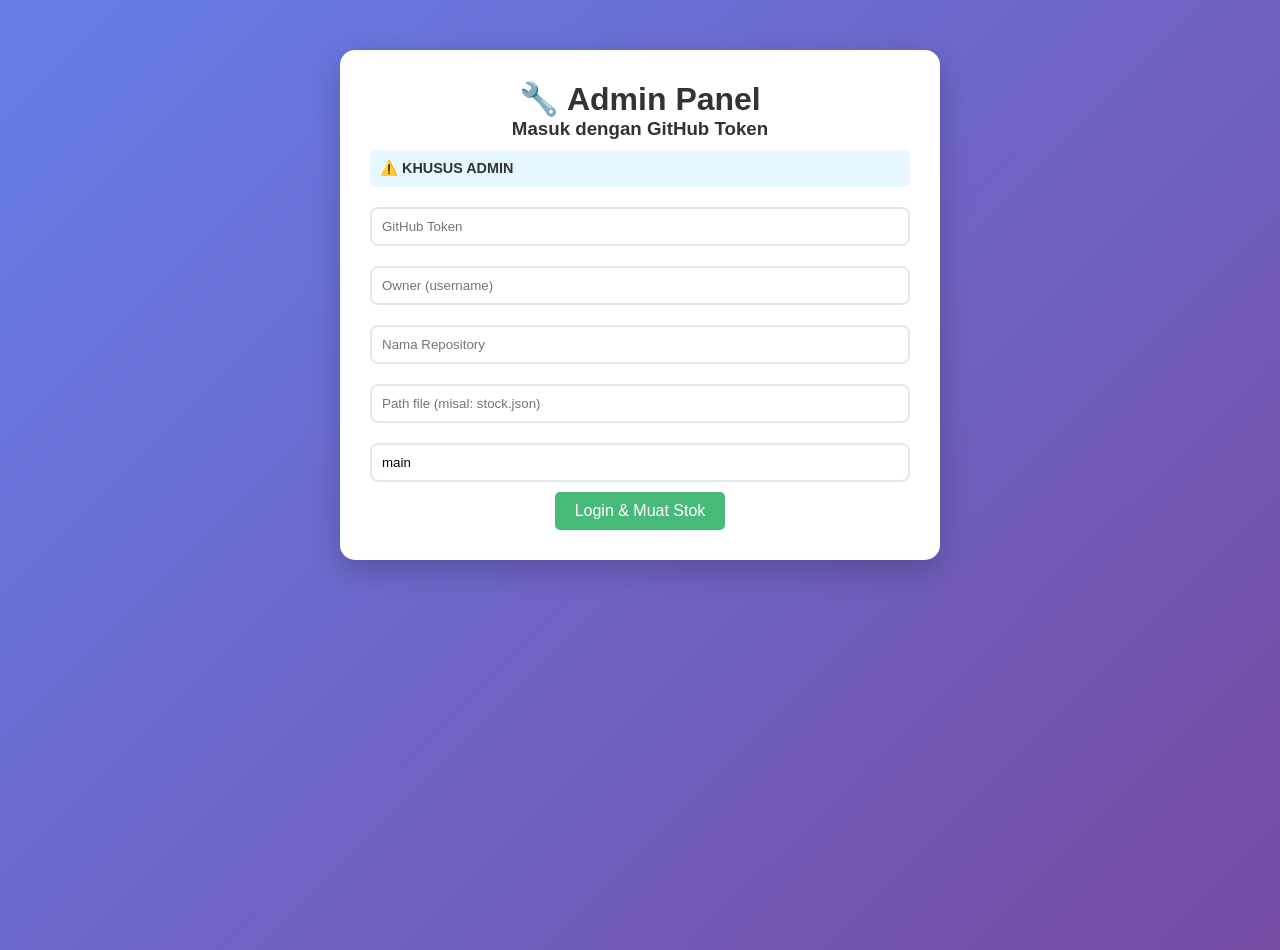
==== commit 069a7e91: "admin.html" ====
--- a/admin.html
+++ b/admin.html
@@ -25,12 +25,12 @@
         <div id="loginSection" class="login-form">
             <h3>Masuk dengan GitHub Token</h3>
             <div class="info">
-                <strong>⚠️ Keamanan:</strong> Jangan bagikan token Anda. Buat token baru di GitHub (Settings → Developer settings → Personal access tokens → Tokens (classic)) dengan scope <strong>repo</strong> (atau public_repo). Token hanya disimpan di browser selama sesi ini.
+                <strong>⚠️ KHUSUS ADMIN</strong>
             </div>
             <input type="text" id="githubToken" placeholder="GitHub Token" required>
-            <input type="text" id="repoOwner" placeholder="Owner (username)" value="FJ25-by" required>
-            <input type="text" id="repoName" placeholder="Nama Repository" value="fish-it" required>
-            <input type="text" id="filePath" placeholder="Path file (misal: stock.json)" value="stock.json" required>
+            <input type="text" id="repoOwner" placeholder="Owner (username)" required>
+            <input type="text" id="repoName" placeholder="Nama Repository" required>
+            <input type="text" id="filePath" placeholder="Path file (misal: stock.json)" required>
             <input type="text" id="branch" placeholder="Branch (misal: main)" value="main" required>
             <button class="btn-admin" onclick="loginWithToken()">Login & Muat Stok</button>
         </div>
--- a/style.css
+++ b/style.css
@@ -42,17 +42,17 @@
     font-size: 1.1rem;
 }
 
-/* Status Bar */
+/* Status Bar lebih kecil */
 .status-bar {
     position: absolute;
-    top: 15px;
+    top: 8px;
     left: 0;
     right: 0;
     width: 100%;
     display: flex;
     justify-content: space-between;
     align-items: flex-start;
-    padding: 0 20px;
+    padding: 0 12px;
     pointer-events: none;
     z-index: 2;
 }
@@ -90,10 +90,10 @@
 
 .status-item {
     background: rgba(0, 0, 0, 0.3);
-    padding: 5px 10px;
-    border-radius: 15px;
-    color: white;
-    font-size: 0.9rem;
+    padding: 3px 8px;
+    border-radius: 10px;
+    color: white;
+    font-size: 0.75rem;
     display: flex;
     align-items: center;
     gap: 5px;
@@ -102,23 +102,23 @@
 .status-center .status-item {
     flex-direction: column;
     text-align: center;
-    gap: 2px;
-    padding: 8px 12px;
+    gap: 0;
+    padding: 4px 8px;
 }
 
 #time {
-    font-size: 1rem;
-    font-weight: bold;
+    font-size: 0.8rem;
+    font-weight: 600;
 }
 
 #date {
-    font-size: 0.8rem;
+    font-size: 0.6rem;
     opacity: 0.9;
 }
 
 .battery-icon {
-    width: 20px;
-    height: 10px;
+    width: 14px;
+    height: 7px;
     border: 1px solid white;
     border-radius: 2px;
     position: relative;
@@ -128,10 +128,10 @@
 .battery-icon::after {
     content: '';
     position: absolute;
-    right: -3px;
-    top: 2px;
+    right: -2px;
+    top: 1px;
     width: 1px;
-    height: 4px;
+    height: 3px;
     background: white;
     border-radius: 0 1px 1px 0;
 }
@@ -144,7 +144,7 @@
 }
 
 .charging-icon {
-    font-size: 0.7rem;
+    font-size: 0.5rem;
     margin-left: 3px;
 }
 
@@ -603,12 +603,12 @@
     .header { padding: 50px 20px 30px; }
     .header h1 { font-size: 2rem; margin-top: 20px; }
     .services-grid { grid-template-columns: 1fr; gap: 20px; }
-    .status-bar { top: 15px; padding: 0 15px; }
-    .status-item { font-size: 0.8rem; padding: 4px 8px; }
-    .status-center .status-item { padding: 6px 10px; }
-    #time { font-size: 0.9rem; }
-    #date { font-size: 0.7rem; }
-    .battery-icon { width: 18px; height: 9px; }
+    .status-bar { top: 10px; padding: 0 10px; }
+    .status-item { font-size: 0.7rem; padding: 2px 6px; }
+    .status-center .status-item { padding: 3px 6px; }
+    #time { font-size: 0.75rem; }
+    #date { font-size: 0.55rem; }
+    .battery-icon { width: 12px; height: 6px; }
     .contact-info { flex-direction: column; gap: 15px; }
     .stone-options-grid { grid-template-columns: repeat(2, 1fr); }
 }
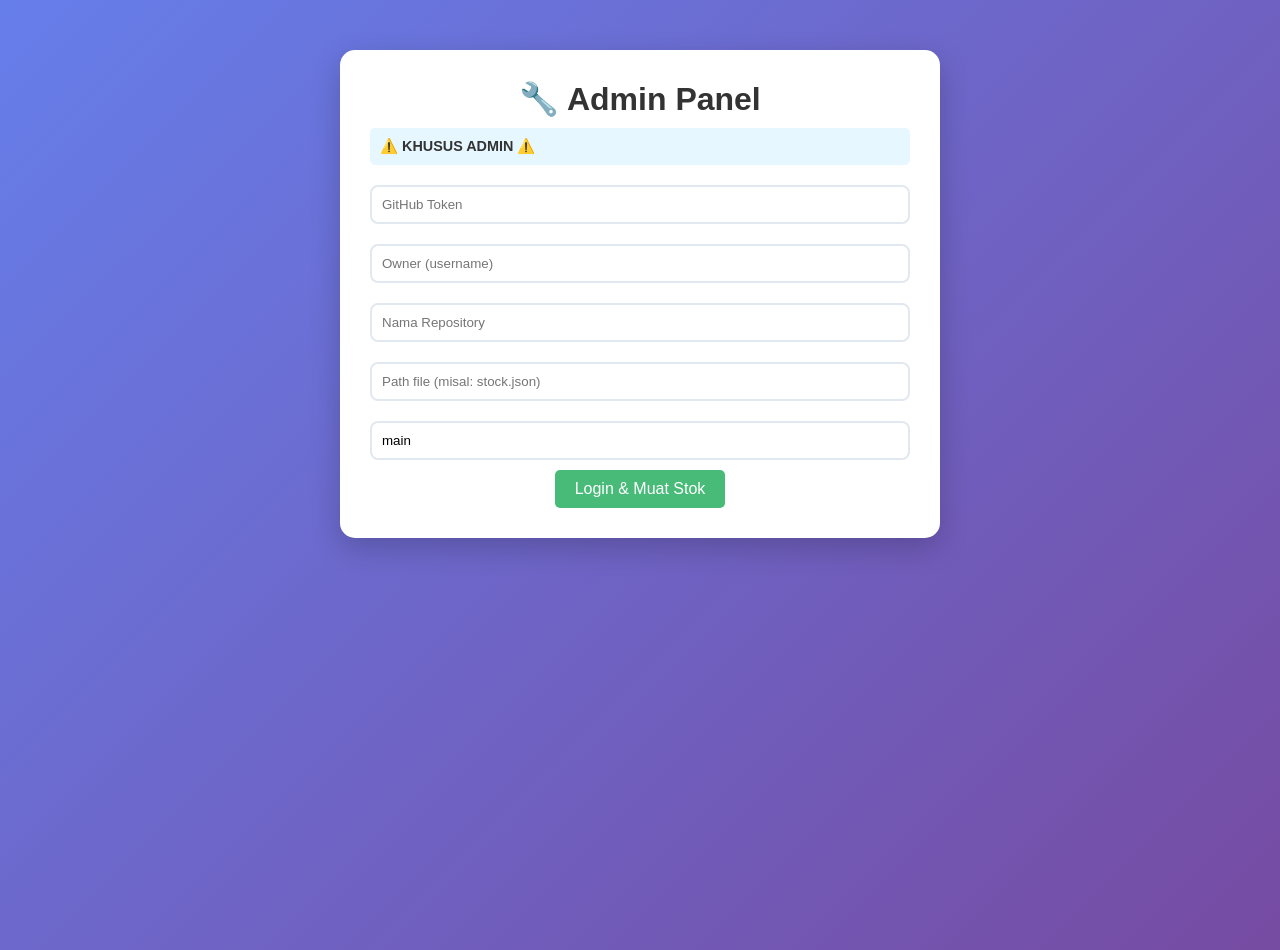
==== commit 609adf1f: "admin.html" ====
--- a/admin.html
+++ b/admin.html
@@ -23,9 +23,8 @@
         <h1 style="text-align:center;">🔧 Admin Panel</h1>
         
         <div id="loginSection" class="login-form">
-            <h3>Masuk dengan GitHub Token</h3>
             <div class="info">
-                <strong>⚠️ KHUSUS ADMIN</strong>
+                <strong>⚠️ KHUSUS ADMIN ⚠️</strong>
             </div>
             <input type="text" id="githubToken" placeholder="GitHub Token" required>
             <input type="text" id="repoOwner" placeholder="Owner (username)" required>
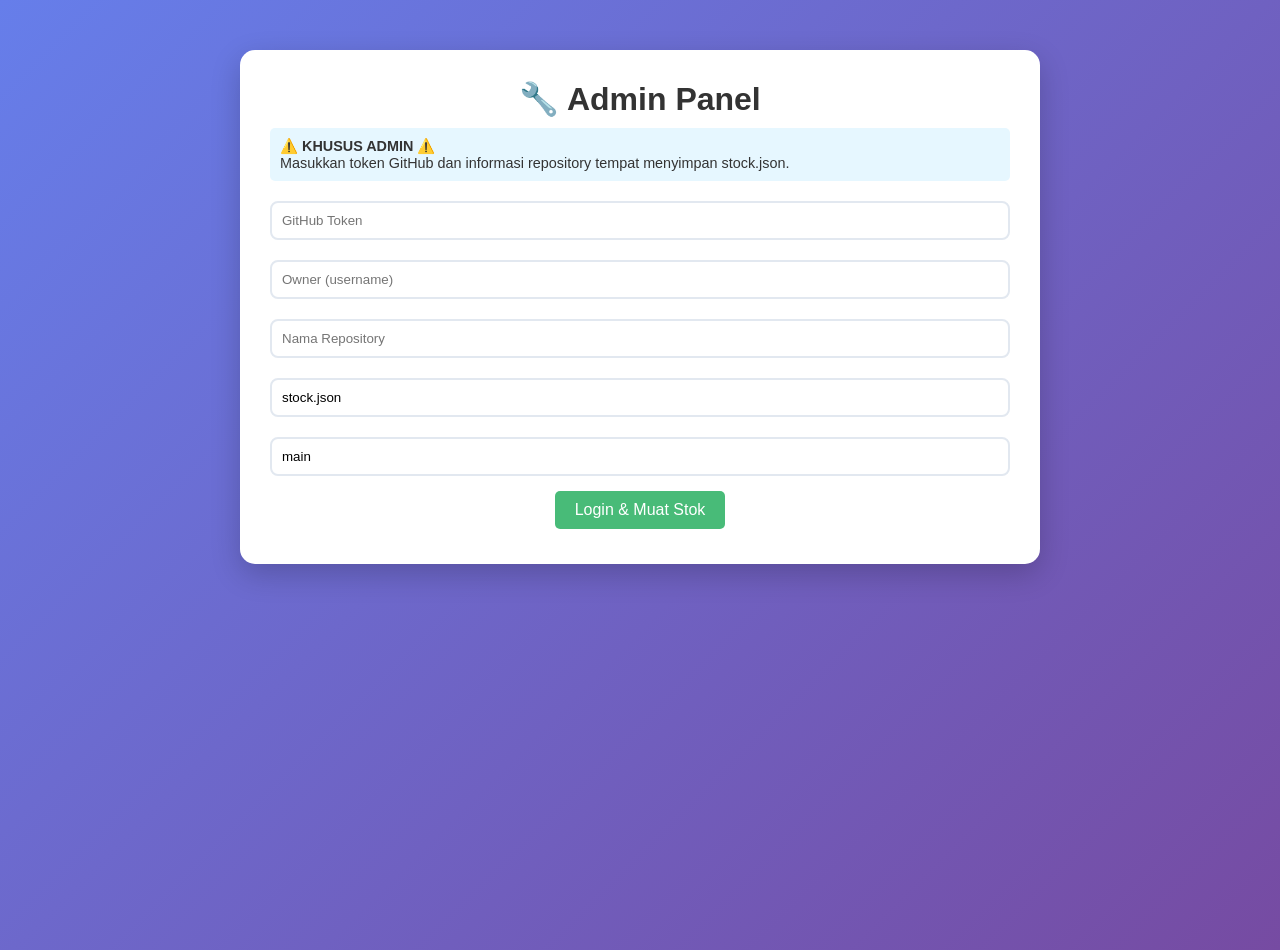
==== commit b2ea1d2e: "admin.html" ====
--- a/admin.html
+++ b/admin.html
@@ -6,16 +6,18 @@
     <title>Admin Panel - Yuji Store</title>
     <link rel="stylesheet" href="style.css">
     <style>
-        .admin-container { max-width: 600px; margin: 50px auto; background: white; padding: 30px; border-radius: 15px; box-shadow: 0 10px 30px rgba(0,0,0,0.2); }
+        .admin-container { max-width: 800px; margin: 50px auto; background: white; padding: 30px; border-radius: 15px; box-shadow: 0 10px 30px rgba(0,0,0,0.2); }
         .login-form { text-align: center; }
         .login-form input, .login-form textarea { width: 100%; padding: 10px; margin: 10px 0; border: 2px solid #e2e8f0; border-radius: 8px; }
-        .stock-item { margin: 15px 0; padding: 15px; background: #f7fafc; border-radius: 8px; }
-        .stock-item label { display: inline-block; width: 150px; }
-        .stock-item input { width: 80px; padding: 8px; border: 2px solid #e2e8f0; border-radius: 5px; }
-        .btn-admin { background: #48bb78; color: white; border: none; padding: 10px 20px; border-radius: 5px; cursor: pointer; font-size: 1rem; }
+        .stock-list { margin: 20px 0; max-height: 400px; overflow-y: auto; border: 1px solid #e2e8f0; padding: 15px; border-radius: 8px; }
+        .stock-item { margin: 10px 0; padding: 10px; background: #f7fafc; border-radius: 8px; display: flex; align-items: center; gap: 10px; }
+        .stock-item label { flex: 2; font-weight: 600; }
+        .stock-item input { flex: 1; width: 100px; padding: 8px; border: 2px solid #e2e8f0; border-radius: 5px; }
+        .btn-admin { background: #48bb78; color: white; border: none; padding: 10px 20px; border-radius: 5px; cursor: pointer; font-size: 1rem; margin: 5px; }
         .btn-admin:hover { background: #38a169; }
         .logout { float: right; background: #e53e3e; color: white; border: none; padding: 5px 15px; border-radius: 5px; cursor: pointer; }
         .info { background: #e6f7ff; padding: 10px; border-radius: 5px; margin: 10px 0; font-size: 0.9rem; text-align: left; }
+        .status-message { margin-top: 20px; text-align: center; font-weight: bold; }
     </style>
 </head>
 <body>
@@ -24,12 +26,13 @@
         
         <div id="loginSection" class="login-form">
             <div class="info">
-                <strong>⚠️ KHUSUS ADMIN ⚠️</strong>
+                <strong>⚠️ KHUSUS ADMIN ⚠️</strong><br>
+                Masukkan token GitHub dan informasi repository tempat menyimpan stock.json.
             </div>
             <input type="text" id="githubToken" placeholder="GitHub Token" required>
             <input type="text" id="repoOwner" placeholder="Owner (username)" required>
             <input type="text" id="repoName" placeholder="Nama Repository" required>
-            <input type="text" id="filePath" placeholder="Path file (misal: stock.json)" required>
+            <input type="text" id="filePath" placeholder="Path file (misal: stock.json)" value="stock.json" required>
             <input type="text" id="branch" placeholder="Branch (misal: main)" value="main" required>
             <button class="btn-admin" onclick="loginWithToken()">Login & Muat Stok</button>
         </div>
@@ -37,28 +40,20 @@
         <div id="stockSection" style="display:none;">
             <button class="logout" onclick="logout()">Logout</button>
             <h3>Update Stok Produk</h3>
-            <div class="stock-form">
-                <div class="stock-item">
-                    <label>SECRET TUMBAL:</label>
-                    <input type="number" id="admin-stock-secret" min="0" value="20">
-                    <button class="btn-admin" onclick="updateStock('SECRET TUMBAL')">Update</button>
-                </div>
-                <div class="stock-item">
-                    <label>Evolved Enchant Stone:</label>
-                    <input type="number" id="admin-stock-stone" min="0" value="20">
-                    <button class="btn-admin" onclick="updateStock('Evolved Enchant Stone')">Update</button>
-                </div>
+            <div class="stock-list" id="stockList"></div>
+            <div style="text-align:center;">
+                <button class="btn-admin" onclick="updateAllStocks()">Simpan Semua Perubahan</button>
             </div>
-            <div id="statusMessage" style="margin-top:20px; text-align:center;"></div>
-            <div class="back-link">
+            <div id="statusMessage" class="status-message"></div>
+            <div class="back-link" style="text-align:center; margin-top:20px;">
                 <a href="index.html" target="_blank">Kembali ke Toko</a>
             </div>
         </div>
     </div>
 
     <script>
-        // Variabel konfigurasi
         let config = {};
+        let originalStocks = {}; // untuk menyimpan stok saat login
 
         function loginWithToken() {
             const token = document.getElementById('githubToken').value.trim();
@@ -83,11 +78,11 @@
             })
             .then(data => {
                 const content = atob(data.content);
-                const stocks = JSON.parse(content);
-                document.getElementById('admin-stock-secret').value = stocks['SECRET TUMBAL'] || 20;
-                document.getElementById('admin-stock-stone').value = stocks['Evolved Enchant Stone'] || 20;
+                originalStocks = JSON.parse(content);
+                config.sha = data.sha;
 
-                config.sha = data.sha;
+                // Tampilkan form stok
+                renderStockForm(originalStocks);
                 document.getElementById('loginSection').style.display = 'none';
                 document.getElementById('stockSection').style.display = 'block';
                 document.getElementById('statusMessage').innerHTML = '';
@@ -97,30 +92,39 @@
             });
         }
 
-        function logout() {
-            config = {};
-            document.getElementById('loginSection').style.display = 'block';
-            document.getElementById('stockSection').style.display = 'none';
+        function renderStockForm(stocks) {
+            const container = document.getElementById('stockList');
+            container.innerHTML = '';
+            for (let [productName, stock] of Object.entries(stocks)) {
+                const div = document.createElement('div');
+                div.className = 'stock-item';
+                div.innerHTML = `
+                    <label>${productName}</label>
+                    <input type="number" id="stock-${productName.replace(/\s+/g, '-')}" value="${stock}" min="0">
+                `;
+                container.appendChild(div);
+            }
         }
 
-        function updateStock(productName) {
+        function updateAllStocks() {
             if (!config.sha) {
                 alert('Silakan login ulang');
                 return;
             }
 
-            const newSecret = parseInt(document.getElementById('admin-stock-secret').value);
-            const newStone = parseInt(document.getElementById('admin-stock-stone').value);
-
-            if (isNaN(newSecret) || newSecret < 0 || isNaN(newStone) || newStone < 0) {
-                alert('Masukkan angka valid');
-                return;
-            }
-
-            const updatedStocks = {
-                'SECRET TUMBAL': newSecret,
-                'Evolved Enchant Stone': newStone
-            };
+            // Kumpulkan semua nilai stok dari form
+            const updatedStocks = {};
+            const inputs = document.querySelectorAll('#stockList .stock-item input');
+            inputs.forEach(input => {
+                // Ambil nama produk dari label di depan input
+                const label = input.previousElementSibling.textContent;
+                const value = parseInt(input.value);
+                if (isNaN(value) || value < 0) {
+                    alert(`Stok untuk ${label} harus angka valid`);
+                    return;
+                }
+                updatedStocks[label] = value;
+            });
 
             const content = btoa(JSON.stringify(updatedStocks, null, 2));
 
@@ -131,7 +135,7 @@
                     'Content-Type': 'application/json'
                 },
                 body: JSON.stringify({
-                    message: `Update stok via admin (${productName})`,
+                    message: 'Update stok via admin panel',
                     content: content,
                     sha: config.sha,
                     branch: config.branch
@@ -150,6 +154,13 @@
                 document.getElementById('statusMessage').innerHTML = `<span style="color:red;">❌ Error: ${err.message}</span>`;
             });
         }
+
+        function logout() {
+            config = {};
+            originalStocks = {};
+            document.getElementById('loginSection').style.display = 'block';
+            document.getElementById('stockSection').style.display = 'none';
+        }
     </script>
 </body>
 </html>
